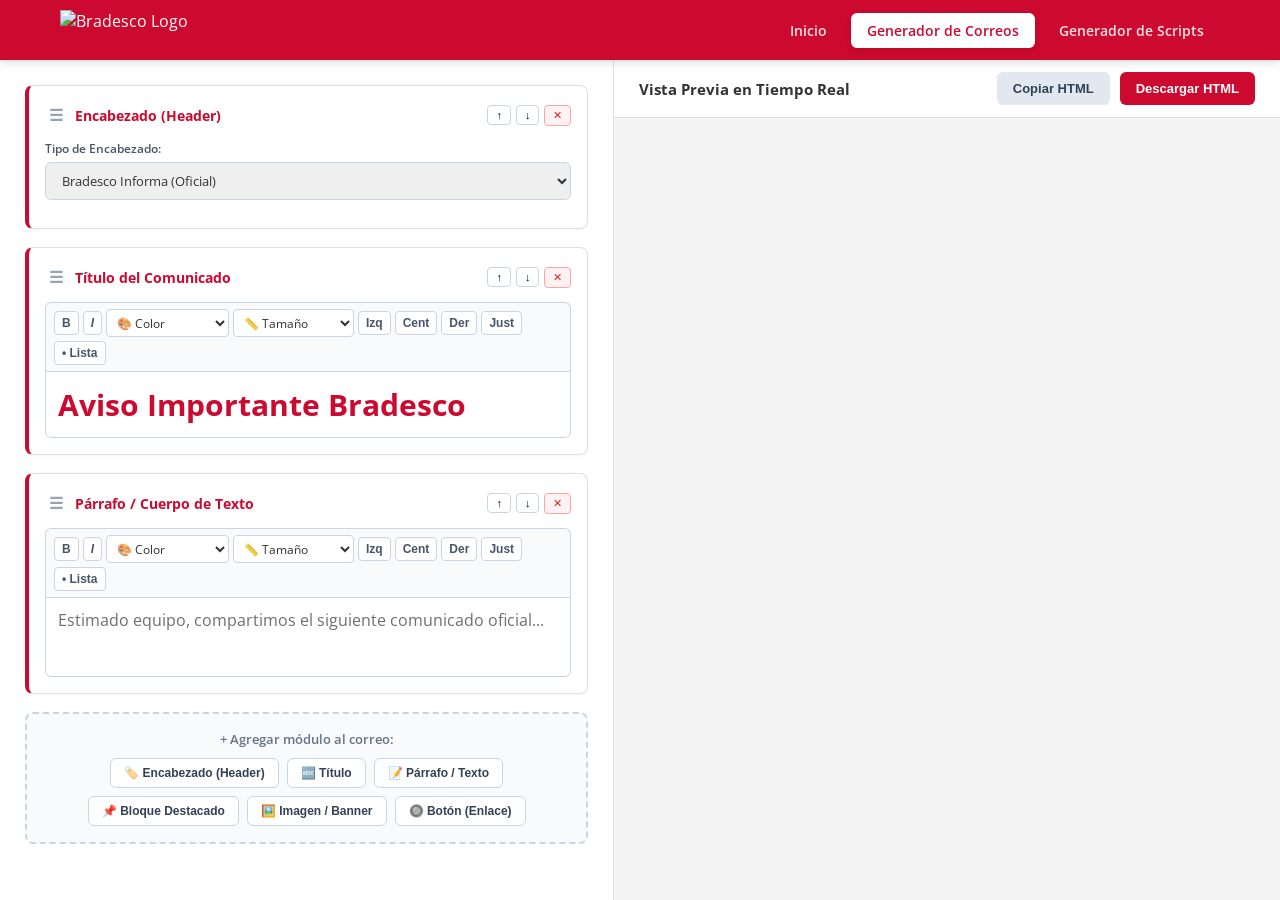
==== correos.html @ f014aa6a "Inicializa BradesMail Studio con copia de correos.html" ====
<!DOCTYPE html>
<html lang="es">
<head>
  <meta charset="UTF-8">
  <meta name="viewport" content="width=device-width, initial-scale=1.0">
  <title>Bradesco | Generador Modular de Plantillas</title>
  <link href="https://fonts.googleapis.com/css2?family=Open+Sans:wght@400;600;700&display=swap" rel="stylesheet">
  <style>
    :root {
      --bradesco-red: #CC092F;
      --bradesco-dark-red: #9B0522;
      --bg-gray: #F4F4F4;
      --card-bg: #FFFFFF;
      --text-dark: #333333;
      --text-muted: #6E6E6E;
      --border-color: #E0E0E0;
    }

    * { box-sizing: border-box; margin: 0; padding: 0; }

    body {
      font-family: 'Open Sans', Arial, sans-serif;
      background-color: var(--bg-gray);
      color: var(--text-dark);
      display: flex;
      flex-direction: column;
      height: 100vh;
      overflow: hidden;
    }

    /* BARRA DE NAVEGACIÓN */
    .b-navbar {
      background-color: var(--bradesco-red);
      box-shadow: 0 2px 10px rgba(0,0,0,0.15);
      position: relative;
      z-index: 1000;
    }
    .b-nav-container {
      max-width: 1200px;
      margin: 0 auto;
      padding: 0 20px;
      height: 60px;
      display: flex;
      align-items: center;
      justify-content: space-between;
    }
    .b-brand { display: flex; align-items: center; text-decoration: none; color: white; }
    .b-brand img { height: 40px; width: auto; display: block; }
    .b-nav-menu { display: flex; list-style: none; gap: 8px; margin: 0; padding: 0; }
    .b-nav-link {
      display: flex; align-items: center; gap: 8px; padding: 8px 16px; color: rgba(255, 255, 255, 0.88);
      text-decoration: none; font-size: 14px; font-weight: 600; border-radius: 6px; transition: all 0.2s ease;
    }
    .b-icon { width: 18px; height: 18px; }
    .b-nav-link:hover { color: white; background-color: rgba(255, 255, 255, 0.15); }
    .b-nav-link.active { color: var(--bradesco-red); background-color: white; box-shadow: 0 2px 6px rgba(0,0,0,0.1); }
    .b-nav-toggle {
      display: none; flex-direction: column; justify-content: space-between;
      width: 26px; height: 18px; background: transparent; border: none; cursor: pointer; padding: 0;
    }
    .b-nav-toggle span { width: 100%; height: 2px; background-color: white; border-radius: 2px; }

    @media (max-width: 768px) {
      .b-nav-toggle { display: flex; }
      .b-nav-menu {
        position: absolute; top: 60px; left: 0; right: 0; background-color: var(--bradesco-red);
        flex-direction: column; padding: 15px 20px; gap: 10px; display: none; box-shadow: 0 4px 10px rgba(0,0,0,0.2);
      }
      .b-nav-menu.open { display: flex; }
      .b-nav-link { padding: 12px 16px; width: 100%; }
    }

    /* LAYOUT PRINCIPAL */
    .main-container { display: flex; flex: 1; height: calc(100vh - 60px); overflow: hidden; }
    .editor-panel { width: 48%; background: var(--card-bg); border-right: 1px solid var(--border-color); overflow-y: auto; padding: 25px; }
    .preview-panel { width: 52%; background: #EAEAEA; display: flex; flex-direction: column; }
    .preview-toolbar {
      background: white; padding: 12px 25px; border-bottom: 1px solid var(--border-color);
      display: flex; justify-content: space-between; align-items: center;
    }
    .preview-toolbar h2 { font-size: 15px; font-weight: 700; color: var(--text-dark); }
    .preview-actions { display: flex; gap: 10px; }

    /* CONTENEDOR DE VISTA PREVIA */
    .iframe-container {
      flex: 1;
      padding: 0;
      margin: 0;
      display: flex;
      justify-content: center;
      align-items: stretch;
      overflow-y: auto;
      background-color: #F4F4F4;
    }

    iframe {
      width: 100%;
      height: 100%;
      border: none;
      background: transparent;
      box-shadow: none;
      border-radius: 0;
      display: block;
    }

    /* TARJETAS DE BLOQUES & DRAG-AND-DROP */
    .section-card {
      background: white; border: 1px solid var(--border-color); border-radius: 8px;
      padding: 16px; margin-bottom: 18px; box-shadow: 0 1px 3px rgba(0,0,0,0.04);
      transition: box-shadow 0.2s, border-color 0.2s;
    }
    .block-card { border-left: 4px solid var(--bradesco-red); }
    .block-card.dragging { opacity: 0.45; border-color: var(--bradesco-red); }
    .block-card.drag-over { border-top: 3px solid var(--bradesco-red); transform: scale(1.01); }

    .section-header { display: flex; justify-content: space-between; align-items: center; margin-bottom: 12px; }
    .section-title {
      font-size: 14px; font-weight: 700; color: var(--bradesco-red); display: flex; align-items: center; gap: 8px;
    }
    .drag-handle {
      cursor: grab; color: #94A3B8; font-size: 16px; user-select: none; display: inline-block; padding: 2px 4px;
    }
    .drag-handle:active { cursor: grabbing; }

    .block-controls { display: flex; gap: 5px; align-items: center; }
    .form-group { margin-bottom: 12px; }
    .form-group:last-child { margin-bottom: 0; }
    label { display: block; font-size: 12px; font-weight: 600; margin-bottom: 5px; color: #4A5568; }

    input[type="text"], input[type="url"], select {
      width: 100%; padding: 8px 12px; border: 1px solid #CBD5E1; border-radius: 6px;
      font-size: 13px; font-family: inherit; color: var(--text-dark);
    }
    input:focus, select:focus { outline: none; border-color: var(--bradesco-red); box-shadow: 0 0 0 2px rgba(204,9,47,0.1); }

    /* EDITOR DE TEXTO ENRIQUECIDO AVANZADO */
    .wysiwyg-toolbar {
      display: flex; flex-wrap: wrap; gap: 4px; background: #F8FAFC; border: 1px solid #CBD5E1;
      border-bottom: none; border-radius: 6px 6px 0 0; padding: 6px 8px; align-items: center;
    }
    .wysiwyg-btn {
      background: white; border: 1px solid #CBD5E1; border-radius: 4px; padding: 4px 7px;
      font-size: 12px; font-weight: bold; cursor: pointer; color: #475569;
    }
    .wysiwyg-btn:hover { background: #E2E8F0; color: #0F172A; }
    .wysiwyg-select {
      width: auto !important; padding: 3px 6px !important; font-size: 12px !important; height: 28px;
      border: 1px solid #CBD5E1; border-radius: 4px; background: white; cursor: pointer;
    }
    .wysiwyg-editor {
      min-height: 80px; padding: 10px 12px; border: 1px solid #CBD5E1; border-radius: 0 0 6px 6px;
      font-size: 15px; line-height: 1.5; color: var(--text-dark); background: white; outline: none;
    }
    .wysiwyg-editor:focus { border-color: var(--bradesco-red); }
    .wysiwyg-editor.title-editor { min-height: 48px; font-weight: bold; }
    .wysiwyg-editor ul, .wysiwyg-editor ol { padding-left: 20px; }

    /* CONTENEDOR DE NUEVOS BLOQUES */
    .add-block-container {
      background: #F8FAFC; border: 2px dashed #CBD5E1; border-radius: 8px; padding: 16px;
      text-align: center; margin-bottom: 25px;
    }
    .add-block-container p { font-size: 13px; font-weight: 600; color: #64748B; margin-bottom: 10px; }
    .add-block-buttons { display: flex; flex-wrap: wrap; gap: 8px; justify-content: center; }

    .btn-block-action {
      background: white; border: 1px solid #CBD5E1; color: #334155; font-size: 12px;
      font-weight: 600; padding: 7px 13px; border-radius: 6px; cursor: pointer; transition: all 0.2s;
    }
    .btn-block-action:hover { border-color: var(--bradesco-red); color: var(--bradesco-red); background: #FFF5F5; }

    /* BOTONES */
    .btn { padding: 9px 16px; border: none; border-radius: 6px; font-size: 13px; font-weight: 600; cursor: pointer; }
    .btn-primary { background-color: var(--bradesco-red); color: white; }
    .btn-primary:hover { background-color: var(--bradesco-dark-red); }
    .btn-secondary { background-color: #E2E8F0; color: #334155; }
    .btn-secondary:hover { background-color: #CBD5E1; }
    .btn-mini { padding: 3px 8px; font-size: 11px; border: 1px solid #CBD5E1; background: white; border-radius: 4px; cursor: pointer; }
    .btn-mini-del { color: #DC2626; border-color: #FCA5A5; background: #FEF2F2; }
    .btn-mini-del:hover { background: #FEE2E2; }
  </style>
</head>
<body>

  <!-- BARRA DE NAVEGACIÓN -->
  <nav class="b-navbar">
    <div class="b-nav-container">
      <a href="index.html" class="b-brand">
        <img src="Bradesco_H_White_RGB.png" alt="Bradesco Logo">
      </a>

      <button class="b-nav-toggle" id="bNavToggle" aria-label="Abrir menú">
        <span></span><span></span><span></span>
      </button>

      <ul class="b-nav-menu" id="bNavMenu">
        <li class="b-nav-item"><a href="index.html" class="b-nav-link" id="nav-home">Inicio</a></li>
        <li class="b-nav-item"><a href="correos.html" class="b-nav-link active" id="nav-correos">Generador de Correos</a></li>
        <li class="b-nav-item"><a href="script.html" class="b-nav-link" id="nav-script">Generador de Scripts</a></li>
      </ul>
    </div>
  </nav>

  <div class="main-container">
    <div class="editor-panel">
      
      <!-- CONTENEDOR DE BLOQUES REORDENABLES -->
      <div id="blocks-container"></div>

      <!-- BARRA DE AGREGAR BLOQUES -->
      <div class="add-block-container">
        <p>+ Agregar módulo al correo:</p>
        <div class="add-block-buttons">
          <button class="btn-block-action" onclick="addBlock('header')">🏷️ Encabezado (Header)</button>
          <button class="btn-block-action" onclick="addBlock('title')">🔤 Título</button>
          <button class="btn-block-action" onclick="addBlock('text')">📝 Párrafo / Texto</button>
          <button class="btn-block-action" onclick="addBlock('destacado')">📌 Bloque Destacado</button>
          <button class="btn-block-action" onclick="addBlock('image')">🖼️ Imagen / Banner</button>
          <button class="btn-block-action" onclick="addBlock('button')">🔘 Botón (Enlace)</button>
        </div>
      </div>

    </div>

    <!-- PANEL VISTA PREVIA -->
    <div class="preview-panel">
      <div class="preview-toolbar">
        <h2>Vista Previa en Tiempo Real</h2>
        <div class="preview-actions">
          <button class="btn btn-secondary" onclick="copyHTML()">Copiar HTML</button>
          <button class="btn btn-primary" onclick="downloadHTML()">Descargar HTML</button>
        </div>
      </div>
      <div class="iframe-container">
        <iframe id="preview-frame"></iframe>
      </div>
    </div>
  </div>

  <script>
    let rawTemplate = "";
    let blockCount = 0;

    const HEADER_PRESETS = {
      informa: "https://github.com/RichyIniesta/app-comunicacion/blob/main/bradesco-informa-plantilla-1-1.png?raw=true",
      talento: "https://github.com/RichyIniesta/app-comunicacion/blob/2c748b4cb507990cbb4631dc37b53963b1576bd2/bradesco-informa-plantilla-1-2.png?raw=true"
    };

    // Toggle móvil
    document.getElementById('bNavToggle')?.addEventListener('click', function() {
      document.getElementById('bNavMenu')?.classList.toggle('open');
    });

    async function loadTemplate() {
      try {
        const response = await fetch('plantilla.html');
        if (!response.ok) throw new Error();
        rawTemplate = await response.text();
        updatePreview();
      } catch (err) {
        console.error(err);
        alert("Recuerda abrir la app a través de un servidor web local (Live Server o GitHub Pages) para cargar la plantilla externa.");
      }
    }

    // BARRA DE FORMATO CON COLOR Y TAMAÑO
    function getToolbarHTML(editorId) {
      return `
        <div class="wysiwyg-toolbar">
          <button type="button" class="wysiwyg-btn" onclick="execFormat('${editorId}', 'bold')"><b>B</b></button>
          <button type="button" class="wysiwyg-btn" onclick="execFormat('${editorId}', 'italic')"><i>I</i></button>
          
          <select class="wysiwyg-select" onchange="applyColor('${editorId}', this.value); this.selectedIndex=0;">
            <option value="" disabled selected>🎨 Color</option>
            <option value="#CC092F" style="color:#CC092F; font-weight:bold;">Rojo Bradesco</option>
            <option value="#333333" style="color:#333333; font-weight:bold;">Negro Texto</option>
            <option value="#6E6E6E" style="color:#6E6E6E; font-weight:bold;">Gris Secundario</option>
          </select>

          <select class="wysiwyg-select" onchange="applyFontSize('${editorId}', this.value); this.selectedIndex=0;">
            <option value="" disabled selected>📏 Tamaño</option>
            <option value="13px">13px (Pequeño)</option>
            <option value="16px">16px (Normal)</option>
            <option value="20px">20px (Mediano)</option>
            <option value="24px">24px (Grande)</option>
            <option value="30px">30px (Título)</option>
          </select>

          <button type="button" class="wysiwyg-btn" onclick="execFormat('${editorId}', 'justifyLeft')">Izq</button>
          <button type="button" class="wysiwyg-btn" onclick="execFormat('${editorId}', 'justifyCenter')">Cent</button>
          <button type="button" class="wysiwyg-btn" onclick="execFormat('${editorId}', 'justifyRight')">Der</button>
          <button type="button" class="wysiwyg-btn" onclick="execFormat('${editorId}', 'justifyFull')">Just</button>
          <button type="button" class="wysiwyg-btn" onclick="execFormat('${editorId}', 'insertUnorderedList')">• Lista</button>
        </div>
      `;
    }

    function addBlock(type, initialData = {}) {
      blockCount++;
      const id = `block-${blockCount}`;
      const container = document.getElementById('blocks-container');
      const card = document.createElement('div');
      card.className = 'section-card block-card';
      card.id = id;
      card.dataset.type = type;
      card.draggable = true;

      card.addEventListener('dragstart', handleDragStart);
      card.addEventListener('dragover', handleDragOver);
      card.addEventListener('dragleave', handleDragLeave);
      card.addEventListener('drop', handleDrop);
      card.addEventListener('dragend', handleDragEnd);

      let titleLabel = "";
      let innerHTML = "";

      if (type === 'header') {
        titleLabel = "Encabezado (Header)";
        innerHTML = `
          <div class="form-group">
            <label>Tipo de Encabezado:</label>
            <select class="header-mode-select" onchange="toggleHeaderInputs('${id}', this.value)">
              <option value="informa" selected>Bradesco Informa (Oficial)</option>
              <option value="talento">Talento (Oficial)</option>
              <option value="custom">URL de Imagen Personalizada</option>
            </select>
          </div>
          <div class="form-group header-custom-group" style="display: none;">
            <label>URL del Banner:</label>
            <input type="url" class="header-custom-url" placeholder="https://ejemplo.com/banner.png" oninput="updatePreview()">
          </div>
        `;
      } 
      else if (type === 'title') {
        titleLabel = "Título del Comunicado";
        const editorId = `${id}-title-editor`;
        innerHTML = `
          <div class="form-group">
            ${getToolbarHTML(editorId)}
            <div id="${editorId}" class="wysiwyg-editor title-editor" contenteditable="true" oninput="updatePreview()">
              <span style="color: #CC092F; font-size: 30px; font-weight: bold;">${initialData.text || 'Aviso Importante Bradesco'}</span>
            </div>
          </div>
        `;
      } 
      else if (type === 'text') {
        titleLabel = "Párrafo / Cuerpo de Texto";
        const editorId = `${id}-text-editor`;
        innerHTML = `
          <div class="form-group">
            ${getToolbarHTML(editorId)}
            <div id="${editorId}" class="wysiwyg-editor" contenteditable="true" oninput="updatePreview()">
              ${initialData.text || '<span style="color: #6E6E6E; font-size: 16px;">Escribe tu contenido aquí...</span>'}
            </div>
          </div>
        `;
      } 
      else if (type === 'destacado') {
        titleLabel = "Bloque Destacado";
        const titleEdId = `${id}-dest-title-ed`;
        const textEdId = `${id}-dest-text-ed`;
        innerHTML = `
          <div class="form-group">
            <label>Título del Bloque:</label>
            ${getToolbarHTML(titleEdId)}
            <div id="${titleEdId}" class="wysiwyg-editor" style="min-height: 40px;" contenteditable="true" oninput="updatePreview()">
              <strong style="color: #CC092F; font-size: 18px;">¡Atención Especial!</strong>
            </div>
          </div>
          <div class="form-group">
            <label>Mensaje Destacado:</label>
            ${getToolbarHTML(textEdId)}
            <div id="${textEdId}" class="wysiwyg-editor" contenteditable="true" oninput="updatePreview()">
              <span style="color: #6E6E6E; font-size: 15px;">Mensaje clave que deseas resaltar dentro del cuadro gris...</span>
            </div>
          </div>
        `;
      } 
      else if (type === 'image') {
        titleLabel = "Imagen / Banner";
        innerHTML = `
          <div class="form-group">
            <label>URL de la Imagen:</label>
            <input type="url" class="img-url" placeholder="https://ejemplo.com/imagen.jpg" value="${initialData.url || ''}" oninput="updatePreview()">
          </div>
        `;
      } 
      else if (type === 'button') {
        titleLabel = "Botón Call-to-Action";
        innerHTML = `
          <div class="form-group">
            <label>Texto del Botón:</label>
            <input type="text" class="btn-text" value="${initialData.text || 'MÁS INFORMACIÓN'}" oninput="updatePreview()">
          </div>
          <div class="form-group">
            <label>Enlace (URL) de destino:</label>
            <input type="url" class="btn-url" value="${initialData.url || 'https://www.bradesco.com.mx'}" oninput="updatePreview()">
          </div>
        `;
      }

      card.innerHTML = `
        <div class="section-header">
          <span class="section-title">
            <span class="drag-handle" title="Arrastra para reordenar">☰</span>
            ${titleLabel}
          </span>
          <div class="block-controls">
            <button type="button" class="btn-mini" onclick="moveBlock('${id}', -1)" title="Subir">↑</button>
            <button type="button" class="btn-mini" onclick="moveBlock('${id}', 1)" title="Bajar">↓</button>
            <button type="button" class="btn-mini btn-mini-del" onclick="deleteBlock('${id}')" title="Eliminar">✕</button>
          </div>
        </div>
        ${innerHTML}
      `;

      container.appendChild(card);
      updatePreview();
    }

    function toggleHeaderInputs(blockId, mode) {
      const block = document.getElementById(blockId);
      const customGroup = block.querySelector('.header-custom-group');
      if (mode === 'custom') {
        customGroup.style.display = 'block';
      } else {
        customGroup.style.display = 'none';
      }
      updatePreview();
    }

    function execFormat(editorId, command) {
      const editor = document.getElementById(editorId);
      editor.focus();
      document.execCommand(command, false, null);
      updatePreview();
    }

    function applyColor(editorId, colorHex) {
      const editor = document.getElementById(editorId);
      editor.focus();
      document.execCommand('styleWithCSS', false, true);
      document.execCommand('foreColor', false, colorHex);
      updatePreview();
    }

    function applyFontSize(editorId, sizePixel) {
      const editor = document.getElementById(editorId);
      editor.focus();
      const selection = window.getSelection();
      if (!selection.rangeCount) return;
      const range = selection.getRangeAt(0);
      
      const span = document.createElement("span");
      span.style.fontSize = sizePixel;
      
      try {
        range.surroundContents(span);
      } catch (e) {
        document.execCommand('fontSize', false, "3");
      }
      updatePreview();
    }

    function moveBlock(id, direction) {
      const card = document.getElementById(id);
      if (!card) return;
      if (direction === -1 && card.previousElementSibling) {
        card.parentNode.insertBefore(card, card.previousElementSibling);
      } else if (direction === 1 && card.nextElementSibling) {
        card.parentNode.insertBefore(card, card.nextElementSibling);
      }
      updatePreview();
    }

    function deleteBlock(id) {
      document.getElementById(id)?.remove();
      updatePreview();
    }

    let draggedItem = null;

    function handleDragStart(e) {
      draggedItem = this;
      this.classList.add('dragging');
      e.dataTransfer.effectAllowed = 'move';
    }

    function handleDragOver(e) {
      e.preventDefault();
      if (this === draggedItem) return;
      this.classList.add('drag-over');
    }

    function handleDragLeave() {
      this.classList.remove('drag-over');
    }

    function handleDrop(e) {
      e.preventDefault();
      this.classList.remove('drag-over');
      if (this !== draggedItem) {
        const container = document.getElementById('blocks-container');
        const allCards = Array.from(container.querySelectorAll('.block-card'));
        const draggedIndex = allCards.indexOf(draggedItem);
        const targetIndex = allCards.indexOf(this);

        if (draggedIndex < targetIndex) {
          this.after(draggedItem);
        } else {
          this.before(draggedItem);
        }
        updatePreview();
      }
    }

    function handleDragEnd() {
      this.classList.remove('dragging');
      document.querySelectorAll('.block-card').forEach(c => c.classList.remove('drag-over'));
    }

    // CONSTRUCCIÓN DEL CORREO CON PROFUNDIDAD Y SOMBRAS FLOTANTES
    function buildHTML() {
      if (!rawTemplate) return "";
      let output = rawTemplate;
      let blocksHTML = "";

      const blocks = document.querySelectorAll('#blocks-container .block-card');

      blocks.forEach(block => {
        const type = block.dataset.type;

        if (type === 'header') {
          const mode = block.querySelector('.header-mode-select').value;
          let imgUrl = "";
          if (mode === 'informa') imgUrl = HEADER_PRESETS.informa;
          else if (mode === 'talento') imgUrl = HEADER_PRESETS.talento;
          else imgUrl = block.querySelector('.header-custom-url').value || HEADER_PRESETS.informa;

          blocksHTML += `\n<!-- 01_HEADER -->\n<tr>\n<td align="center" width="600" style="margin: 0; padding: 0; line-height: 0;">\n<img src="${imgUrl}" style="display: block; width: 100%; max-width: 600px; height: auto; border: 0;" width="600" alt="Header">\n</td>\n</tr>\n`;
        }
        else if (type === 'title') {
          const editor = block.querySelector('.title-editor');
          blocksHTML += `\n<!-- 02_TITULO -->\n<tr>\n<td style="padding: 35px 45px 20px 45px; font-family: Arial, Helvetica, sans-serif; text-align: center;">\n${editor.innerHTML}\n</td>\n</tr>\n`;
        }
        else if (type === 'text') {
          const editor = block.querySelector('.wysiwyg-editor');
          blocksHTML += `\n<!-- 03_TEXTO -->\n<tr>\n<td style="padding: 10px 45px 20px 45px; font-family: Arial, Helvetica, sans-serif; line-height: 26px;">\n${editor.innerHTML}\n</td>\n</tr>\n`;
        }
        else if (type === 'destacado') {
          const titleEd = block.querySelectorAll('.wysiwyg-editor')[0];
          const textEd = block.querySelectorAll('.wysiwyg-editor')[1];
          // Sombra ligera flotante en el cuadro destacado
          blocksHTML += `\n<!-- 04_BLOQUE_DESTACADO -->\n<tr>\n<td style="padding: 10px 45px 25px 45px;" align="center">\n<table width="100%" cellpadding="0" cellspacing="0" role="presentation" style="background-color: #F8F8F8; border-top: 5px solid #CC092F; width: 100%; border-radius: 4px; box-shadow: 0 4px 10px rgba(0,0,0,0.05); border: 1px solid #ECECEC; border-top: 5px solid #CC092F;">\n<tr>\n<td style="padding: 22px; font-family: Arial, Helvetica, sans-serif; text-align: center;" align="center">\n${titleEd.innerHTML}\n<div style="margin-top: 10px; line-height: 24px;">\n${textEd.innerHTML}\n</div>\n</td>\n</tr>\n</table>\n</td>\n</tr>\n`;
        }
        else if (type === 'image') {
          const url = block.querySelector('.img-url').value;
          if (url.trim() !== '') {
            blocksHTML += `\n<!-- 05_IMAGEN -->\n<tr>\n<td align="center" width="600" style="padding: 10px 45px 25px 45px;">\n<img src="${url}" alt="" width="510" style="display: block; width: 100%; max-width: 510px; height: auto; margin: 0 auto; border-radius: 4px; box-shadow: 0 4px 10px rgba(0,0,0,0.06);">\n</td>\n</tr>\n`;
          }
        }
        else if (type === 'button') {
          const text = block.querySelector('.btn-text').value;
          const url = block.querySelector('.btn-url').value;
          // Sombra ligera flotante en el botón
          blocksHTML += `\n<!-- 06_BOTON -->\n<tr>\n<td style="padding: 10px 45px 30px 45px;" align="center">\n<table border="0" cellspacing="0" cellpadding="0" role="presentation" align="center">\n<tr>\n<td align="center" bgcolor="#CC092F" style="border-radius: 4px; background-color: #CC092F; box-shadow: 0 4px 10px rgba(204,9,47,0.22);">\n<a href="${url}" target="_blank" style="font-size: 16px; font-family: Arial, Helvetica, sans-serif; color: #FFFFFF; text-decoration: none; border-radius: 4px; padding: 14px 30px; border: 1px solid #CC092F; display: inline-block; font-weight: bold; min-width: 200px;">${text}</a>\n</td>\n</tr>\n</table>\n</td>\n</tr>\n`;
        }
      });

      output = output.replace('{{BLOQUES_CONTENIDO}}', blocksHTML);
      return output;
    }

    function updatePreview() {
      const html = buildHTML();
      const iframe = document.getElementById('preview-frame');
      const doc = iframe.contentDocument || iframe.contentWindow.document;
      doc.open();
      doc.write(html);
      doc.close();
    }

    function copyHTML() {
      const html = buildHTML();
      navigator.clipboard.writeText(html).then(() => alert('¡Código HTML copiado al portapapeles!'))
        .catch(err => console.error('Error al copiar: ', err));
    }

    function downloadHTML() {
      const html = buildHTML();
      const blob = new Blob([html], { type: 'text/html' });
      const url = URL.createObjectURL(blob);
      const a = document.createElement('a');
      a.href = url;
      a.download = 'correo-bradesco.html';
      document.body.appendChild(a);
      a.click();
      document.body.removeChild(a);
      URL.revokeObjectURL(url);
    }

    window.onload = function() {
      loadTemplate();
      addBlock('header');
      addBlock('title', { text: 'Aviso Importante Bradesco' });
      addBlock('text', { text: '<span style="color: #6E6E6E; font-size: 16px;">Estimado equipo, compartimos el siguiente comunicado oficial...</span>' });
    };
  </script>
</body>
</html>
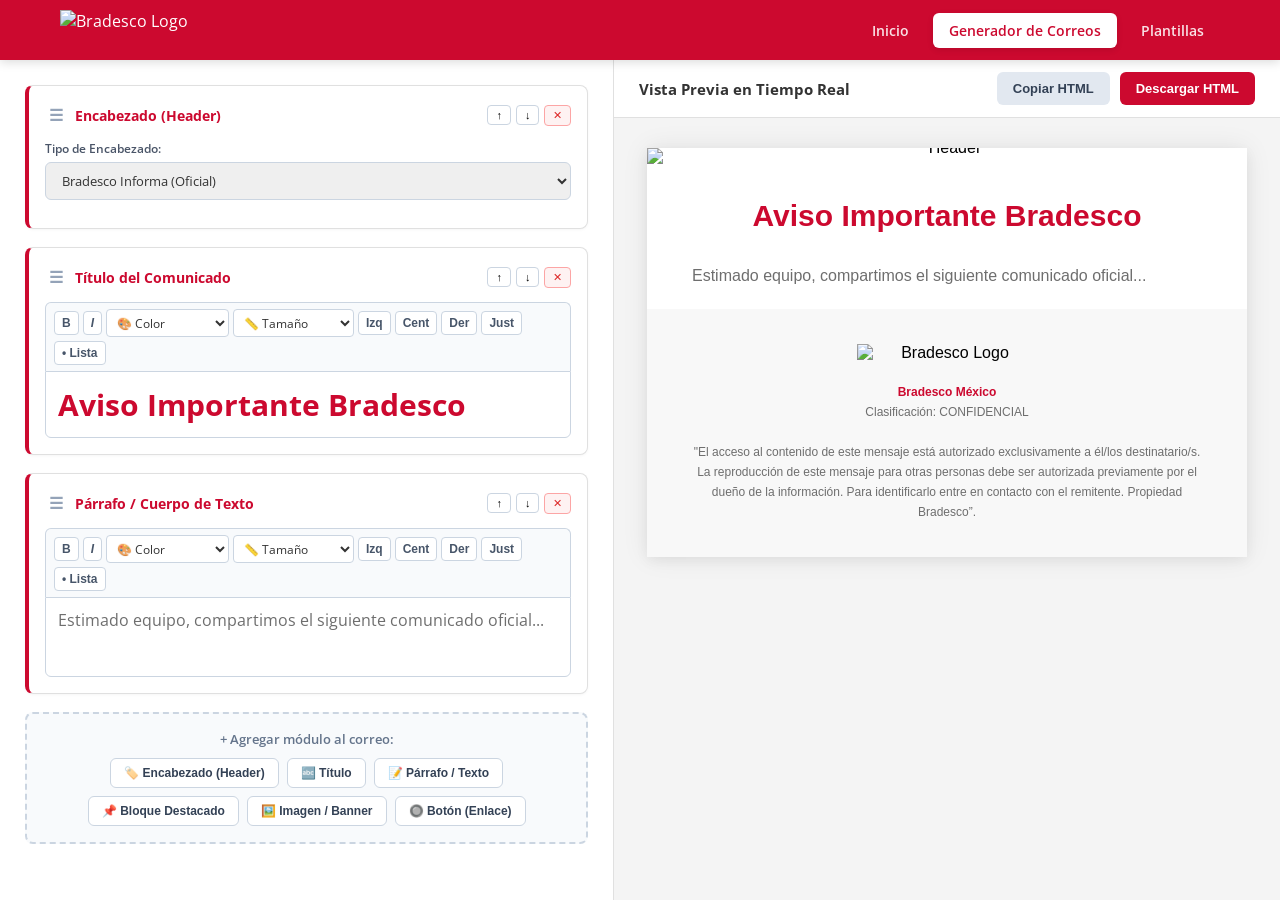
==== commit 7a2219a7: "Integra navegación del editor con la estructura de la aplicación" ====
--- a/correos.html
+++ b/correos.html
@@ -196,7 +196,7 @@
       <ul class="b-nav-menu" id="bNavMenu">
         <li class="b-nav-item"><a href="index.html" class="b-nav-link" id="nav-home">Inicio</a></li>
         <li class="b-nav-item"><a href="correos.html" class="b-nav-link active" id="nav-correos">Generador de Correos</a></li>
-        <li class="b-nav-item"><a href="script.html" class="b-nav-link" id="nav-script">Generador de Scripts</a></li>
+        <li class="b-nav-item"><a href="plantillas.html" class="b-nav-link" id="nav-plantillas">Plantillas</a></li>
       </ul>
     </div>
   </nav>
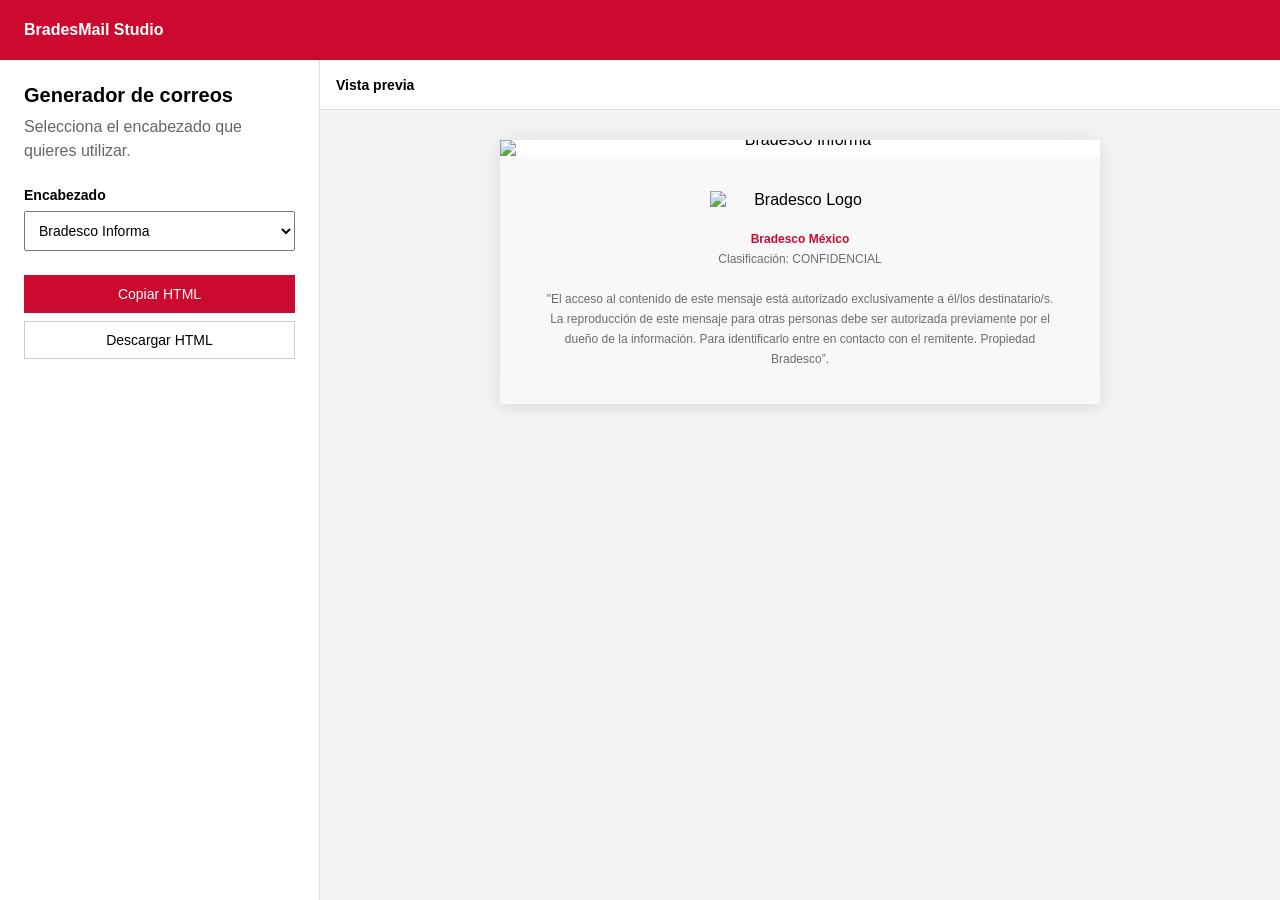
==== commit 5c605399: "Reiniciar generador con selector de encabezado" ====
--- a/correos.html
+++ b/correos.html
@@ -1,610 +1,117 @@
-<!DOCTYPE html>
-<html lang="es">
-<head>
-  <meta charset="UTF-8">
-  <meta name="viewport" content="width=device-width, initial-scale=1.0">
-  <title>Bradesco | Generador Modular de Plantillas</title>
-  <link href="https://fonts.googleapis.com/css2?family=Open+Sans:wght@400;600;700&display=swap" rel="stylesheet">
-  <style>
-    :root {
-      --bradesco-red: #CC092F;
-      --bradesco-dark-red: #9B0522;
-      --bg-gray: #F4F4F4;
-      --card-bg: #FFFFFF;
-      --text-dark: #333333;
-      --text-muted: #6E6E6E;
-      --border-color: #E0E0E0;
-    }
-
-    * { box-sizing: border-box; margin: 0; padding: 0; }
-
-    body {
-      font-family: 'Open Sans', Arial, sans-serif;
-      background-color: var(--bg-gray);
-      color: var(--text-dark);
-      display: flex;
-      flex-direction: column;
-      height: 100vh;
-      overflow: hidden;
-    }
-
-    /* BARRA DE NAVEGACIÓN */
-    .b-navbar {
-      background-color: var(--bradesco-red);
-      box-shadow: 0 2px 10px rgba(0,0,0,0.15);
-      position: relative;
-      z-index: 1000;
-    }
-    .b-nav-container {
-      max-width: 1200px;
-      margin: 0 auto;
-      padding: 0 20px;
-      height: 60px;
-      display: flex;
-      align-items: center;
-      justify-content: space-between;
-    }
-    .b-brand { display: flex; align-items: center; text-decoration: none; color: white; }
-    .b-brand img { height: 40px; width: auto; display: block; }
-    .b-nav-menu { display: flex; list-style: none; gap: 8px; margin: 0; padding: 0; }
-    .b-nav-link {
-      display: flex; align-items: center; gap: 8px; padding: 8px 16px; color: rgba(255, 255, 255, 0.88);
-      text-decoration: none; font-size: 14px; font-weight: 600; border-radius: 6px; transition: all 0.2s ease;
-    }
-    .b-icon { width: 18px; height: 18px; }
-    .b-nav-link:hover { color: white; background-color: rgba(255, 255, 255, 0.15); }
-    .b-nav-link.active { color: var(--bradesco-red); background-color: white; box-shadow: 0 2px 6px rgba(0,0,0,0.1); }
-    .b-nav-toggle {
-      display: none; flex-direction: column; justify-content: space-between;
-      width: 26px; height: 18px; background: transparent; border: none; cursor: pointer; padding: 0;
-    }
-    .b-nav-toggle span { width: 100%; height: 2px; background-color: white; border-radius: 2px; }
-
-    @media (max-width: 768px) {
-      .b-nav-toggle { display: flex; }
-      .b-nav-menu {
-        position: absolute; top: 60px; left: 0; right: 0; background-color: var(--bradesco-red);
-        flex-direction: column; padding: 15px 20px; gap: 10px; display: none; box-shadow: 0 4px 10px rgba(0,0,0,0.2);
-      }
-      .b-nav-menu.open { display: flex; }
-      .b-nav-link { padding: 12px 16px; width: 100%; }
-    }
-
-    /* LAYOUT PRINCIPAL */
-    .main-container { display: flex; flex: 1; height: calc(100vh - 60px); overflow: hidden; }
-    .editor-panel { width: 48%; background: var(--card-bg); border-right: 1px solid var(--border-color); overflow-y: auto; padding: 25px; }
-    .preview-panel { width: 52%; background: #EAEAEA; display: flex; flex-direction: column; }
-    .preview-toolbar {
-      background: white; padding: 12px 25px; border-bottom: 1px solid var(--border-color);
-      display: flex; justify-content: space-between; align-items: center;
-    }
-    .preview-toolbar h2 { font-size: 15px; font-weight: 700; color: var(--text-dark); }
-    .preview-actions { display: flex; gap: 10px; }
-
-    /* CONTENEDOR DE VISTA PREVIA */
-    .iframe-container {
-      flex: 1;
-      padding: 0;
-      margin: 0;
-      display: flex;
-      justify-content: center;
-      align-items: stretch;
-      overflow-y: auto;
-      background-color: #F4F4F4;
-    }
-
-    iframe {
-      width: 100%;
-      height: 100%;
-      border: none;
-      background: transparent;
-      box-shadow: none;
-      border-radius: 0;
-      display: block;
-    }
-
-    /* TARJETAS DE BLOQUES & DRAG-AND-DROP */
-    .section-card {
-      background: white; border: 1px solid var(--border-color); border-radius: 8px;
-      padding: 16px; margin-bottom: 18px; box-shadow: 0 1px 3px rgba(0,0,0,0.04);
-      transition: box-shadow 0.2s, border-color 0.2s;
-    }
-    .block-card { border-left: 4px solid var(--bradesco-red); }
-    .block-card.dragging { opacity: 0.45; border-color: var(--bradesco-red); }
-    .block-card.drag-over { border-top: 3px solid var(--bradesco-red); transform: scale(1.01); }
-
-    .section-header { display: flex; justify-content: space-between; align-items: center; margin-bottom: 12px; }
-    .section-title {
-      font-size: 14px; font-weight: 700; color: var(--bradesco-red); display: flex; align-items: center; gap: 8px;
-    }
-    .drag-handle {
-      cursor: grab; color: #94A3B8; font-size: 16px; user-select: none; display: inline-block; padding: 2px 4px;
-    }
-    .drag-handle:active { cursor: grabbing; }
-
-    .block-controls { display: flex; gap: 5px; align-items: center; }
-    .form-group { margin-bottom: 12px; }
-    .form-group:last-child { margin-bottom: 0; }
-    label { display: block; font-size: 12px; font-weight: 600; margin-bottom: 5px; color: #4A5568; }
-
-    input[type="text"], input[type="url"], select {
-      width: 100%; padding: 8px 12px; border: 1px solid #CBD5E1; border-radius: 6px;
-      font-size: 13px; font-family: inherit; color: var(--text-dark);
-    }
-    input:focus, select:focus { outline: none; border-color: var(--bradesco-red); box-shadow: 0 0 0 2px rgba(204,9,47,0.1); }
-
-    /* EDITOR DE TEXTO ENRIQUECIDO AVANZADO */
-    .wysiwyg-toolbar {
-      display: flex; flex-wrap: wrap; gap: 4px; background: #F8FAFC; border: 1px solid #CBD5E1;
-      border-bottom: none; border-radius: 6px 6px 0 0; padding: 6px 8px; align-items: center;
-    }
-    .wysiwyg-btn {
-      background: white; border: 1px solid #CBD5E1; border-radius: 4px; padding: 4px 7px;
-      font-size: 12px; font-weight: bold; cursor: pointer; color: #475569;
-    }
-    .wysiwyg-btn:hover { background: #E2E8F0; color: #0F172A; }
-    .wysiwyg-select {
-      width: auto !important; padding: 3px 6px !important; font-size: 12px !important; height: 28px;
-      border: 1px solid #CBD5E1; border-radius: 4px; background: white; cursor: pointer;
-    }
-    .wysiwyg-editor {
-      min-height: 80px; padding: 10px 12px; border: 1px solid #CBD5E1; border-radius: 0 0 6px 6px;
-      font-size: 15px; line-height: 1.5; color: var(--text-dark); background: white; outline: none;
-    }
-    .wysiwyg-editor:focus { border-color: var(--bradesco-red); }
-    .wysiwyg-editor.title-editor { min-height: 48px; font-weight: bold; }
-    .wysiwyg-editor ul, .wysiwyg-editor ol { padding-left: 20px; }
-
-    /* CONTENEDOR DE NUEVOS BLOQUES */
-    .add-block-container {
-      background: #F8FAFC; border: 2px dashed #CBD5E1; border-radius: 8px; padding: 16px;
-      text-align: center; margin-bottom: 25px;
-    }
-    .add-block-container p { font-size: 13px; font-weight: 600; color: #64748B; margin-bottom: 10px; }
-    .add-block-buttons { display: flex; flex-wrap: wrap; gap: 8px; justify-content: center; }
-
-    .btn-block-action {
-      background: white; border: 1px solid #CBD5E1; color: #334155; font-size: 12px;
-      font-weight: 600; padding: 7px 13px; border-radius: 6px; cursor: pointer; transition: all 0.2s;
-    }
-    .btn-block-action:hover { border-color: var(--bradesco-red); color: var(--bradesco-red); background: #FFF5F5; }
-
-    /* BOTONES */
-    .btn { padding: 9px 16px; border: none; border-radius: 6px; font-size: 13px; font-weight: 600; cursor: pointer; }
-    .btn-primary { background-color: var(--bradesco-red); color: white; }
-    .btn-primary:hover { background-color: var(--bradesco-dark-red); }
-    .btn-secondary { background-color: #E2E8F0; color: #334155; }
-    .btn-secondary:hover { background-color: #CBD5E1; }
-    .btn-mini { padding: 3px 8px; font-size: 11px; border: 1px solid #CBD5E1; background: white; border-radius: 4px; cursor: pointer; }
-    .btn-mini-del { color: #DC2626; border-color: #FCA5A5; background: #FEF2F2; }
-    .btn-mini-del:hover { background: #FEE2E2; }
-  </style>
-</head>
-<body>
-
-  <!-- BARRA DE NAVEGACIÓN -->
-  <nav class="b-navbar">
-    <div class="b-nav-container">
-      <a href="index.html" class="b-brand">
-        <img src="Bradesco_H_White_RGB.png" alt="Bradesco Logo">
-      </a>
-
-      <button class="b-nav-toggle" id="bNavToggle" aria-label="Abrir menú">
-        <span></span><span></span><span></span>
-      </button>
-
-      <ul class="b-nav-menu" id="bNavMenu">
-        <li class="b-nav-item"><a href="index.html" class="b-nav-link" id="nav-home">Inicio</a></li>
-        <li class="b-nav-item"><a href="correos.html" class="b-nav-link active" id="nav-correos">Generador de Correos</a></li>
-        <li class="b-nav-item"><a href="plantillas.html" class="b-nav-link" id="nav-plantillas">Plantillas</a></li>
-      </ul>
-    </div>
-  </nav>
-
-  <div class="main-container">
-    <div class="editor-panel">
-      
-      <!-- CONTENEDOR DE BLOQUES REORDENABLES -->
-      <div id="blocks-container"></div>
-
-      <!-- BARRA DE AGREGAR BLOQUES -->
-      <div class="add-block-container">
-        <p>+ Agregar módulo al correo:</p>
-        <div class="add-block-buttons">
-          <button class="btn-block-action" onclick="addBlock('header')">🏷️ Encabezado (Header)</button>
-          <button class="btn-block-action" onclick="addBlock('title')">🔤 Título</button>
-          <button class="btn-block-action" onclick="addBlock('text')">📝 Párrafo / Texto</button>
-          <button class="btn-block-action" onclick="addBlock('destacado')">📌 Bloque Destacado</button>
-          <button class="btn-block-action" onclick="addBlock('image')">🖼️ Imagen / Banner</button>
-          <button class="btn-block-action" onclick="addBlock('button')">🔘 Botón (Enlace)</button>
-        </div>
-      </div>
-
-    </div>
-
-    <!-- PANEL VISTA PREVIA -->
-    <div class="preview-panel">
-      <div class="preview-toolbar">
-        <h2>Vista Previa en Tiempo Real</h2>
-        <div class="preview-actions">
-          <button class="btn btn-secondary" onclick="copyHTML()">Copiar HTML</button>
-          <button class="btn btn-primary" onclick="downloadHTML()">Descargar HTML</button>
-        </div>
-      </div>
-      <div class="iframe-container">
-        <iframe id="preview-frame"></iframe>
-      </div>
-    </div>
-  </div>
-
-  <script>
-    let rawTemplate = "";
-    let blockCount = 0;
-
-    const HEADER_PRESETS = {
-      informa: "https://github.com/RichyIniesta/app-comunicacion/blob/main/bradesco-informa-plantilla-1-1.png?raw=true",
-      talento: "https://github.com/RichyIniesta/app-comunicacion/blob/2c748b4cb507990cbb4631dc37b53963b1576bd2/bradesco-informa-plantilla-1-2.png?raw=true"
-    };
-
-    // Toggle móvil
-    document.getElementById('bNavToggle')?.addEventListener('click', function() {
-      document.getElementById('bNavMenu')?.classList.toggle('open');
-    });
-
-    async function loadTemplate() {
-      try {
-        const response = await fetch('plantilla.html');
-        if (!response.ok) throw new Error();
-        rawTemplate = await response.text();
-        updatePreview();
-      } catch (err) {
-        console.error(err);
-        alert("Recuerda abrir la app a través de un servidor web local (Live Server o GitHub Pages) para cargar la plantilla externa.");
-      }
-    }
-
-    // BARRA DE FORMATO CON COLOR Y TAMAÑO
-    function getToolbarHTML(editorId) {
-      return `
-        <div class="wysiwyg-toolbar">
-          <button type="button" class="wysiwyg-btn" onclick="execFormat('${editorId}', 'bold')"><b>B</b></button>
-          <button type="button" class="wysiwyg-btn" onclick="execFormat('${editorId}', 'italic')"><i>I</i></button>
-          
-          <select class="wysiwyg-select" onchange="applyColor('${editorId}', this.value); this.selectedIndex=0;">
-            <option value="" disabled selected>🎨 Color</option>
-            <option value="#CC092F" style="color:#CC092F; font-weight:bold;">Rojo Bradesco</option>
-            <option value="#333333" style="color:#333333; font-weight:bold;">Negro Texto</option>
-            <option value="#6E6E6E" style="color:#6E6E6E; font-weight:bold;">Gris Secundario</option>
-          </select>
-
-          <select class="wysiwyg-select" onchange="applyFontSize('${editorId}', this.value); this.selectedIndex=0;">
-            <option value="" disabled selected>📏 Tamaño</option>
-            <option value="13px">13px (Pequeño)</option>
-            <option value="16px">16px (Normal)</option>
-            <option value="20px">20px (Mediano)</option>
-            <option value="24px">24px (Grande)</option>
-            <option value="30px">30px (Título)</option>
-          </select>
-
-          <button type="button" class="wysiwyg-btn" onclick="execFormat('${editorId}', 'justifyLeft')">Izq</button>
-          <button type="button" class="wysiwyg-btn" onclick="execFormat('${editorId}', 'justifyCenter')">Cent</button>
-          <button type="button" class="wysiwyg-btn" onclick="execFormat('${editorId}', 'justifyRight')">Der</button>
-          <button type="button" class="wysiwyg-btn" onclick="execFormat('${editorId}', 'justifyFull')">Just</button>
-          <button type="button" class="wysiwyg-btn" onclick="execFormat('${editorId}', 'insertUnorderedList')">• Lista</button>
-        </div>
-      `;
-    }
-
-    function addBlock(type, initialData = {}) {
-      blockCount++;
-      const id = `block-${blockCount}`;
-      const container = document.getElementById('blocks-container');
-      const card = document.createElement('div');
-      card.className = 'section-card block-card';
-      card.id = id;
-      card.dataset.type = type;
-      card.draggable = true;
-
-      card.addEventListener('dragstart', handleDragStart);
-      card.addEventListener('dragover', handleDragOver);
-      card.addEventListener('dragleave', handleDragLeave);
-      card.addEventListener('drop', handleDrop);
-      card.addEventListener('dragend', handleDragEnd);
-
-      let titleLabel = "";
-      let innerHTML = "";
-
-      if (type === 'header') {
-        titleLabel = "Encabezado (Header)";
-        innerHTML = `
-          <div class="form-group">
-            <label>Tipo de Encabezado:</label>
-            <select class="header-mode-select" onchange="toggleHeaderInputs('${id}', this.value)">
-              <option value="informa" selected>Bradesco Informa (Oficial)</option>
-              <option value="talento">Talento (Oficial)</option>
-              <option value="custom">URL de Imagen Personalizada</option>
-            </select>
-          </div>
-          <div class="form-group header-custom-group" style="display: none;">
-            <label>URL del Banner:</label>
-            <input type="url" class="header-custom-url" placeholder="https://ejemplo.com/banner.png" oninput="updatePreview()">
-          </div>
-        `;
-      } 
-      else if (type === 'title') {
-        titleLabel = "Título del Comunicado";
-        const editorId = `${id}-title-editor`;
-        innerHTML = `
-          <div class="form-group">
-            ${getToolbarHTML(editorId)}
-            <div id="${editorId}" class="wysiwyg-editor title-editor" contenteditable="true" oninput="updatePreview()">
-              <span style="color: #CC092F; font-size: 30px; font-weight: bold;">${initialData.text || 'Aviso Importante Bradesco'}</span>
-            </div>
-          </div>
-        `;
-      } 
-      else if (type === 'text') {
-        titleLabel = "Párrafo / Cuerpo de Texto";
-        const editorId = `${id}-text-editor`;
-        innerHTML = `
-          <div class="form-group">
-            ${getToolbarHTML(editorId)}
-            <div id="${editorId}" class="wysiwyg-editor" contenteditable="true" oninput="updatePreview()">
-              ${initialData.text || '<span style="color: #6E6E6E; font-size: 16px;">Escribe tu contenido aquí...</span>'}
-            </div>
-          </div>
-        `;
-      } 
-      else if (type === 'destacado') {
-        titleLabel = "Bloque Destacado";
-        const titleEdId = `${id}-dest-title-ed`;
-        const textEdId = `${id}-dest-text-ed`;
-        innerHTML = `
-          <div class="form-group">
-            <label>Título del Bloque:</label>
-            ${getToolbarHTML(titleEdId)}
-            <div id="${titleEdId}" class="wysiwyg-editor" style="min-height: 40px;" contenteditable="true" oninput="updatePreview()">
-              <strong style="color: #CC092F; font-size: 18px;">¡Atención Especial!</strong>
-            </div>
-          </div>
-          <div class="form-group">
-            <label>Mensaje Destacado:</label>
-            ${getToolbarHTML(textEdId)}
-            <div id="${textEdId}" class="wysiwyg-editor" contenteditable="true" oninput="updatePreview()">
-              <span style="color: #6E6E6E; font-size: 15px;">Mensaje clave que deseas resaltar dentro del cuadro gris...</span>
-            </div>
-          </div>
-        `;
-      } 
-      else if (type === 'image') {
-        titleLabel = "Imagen / Banner";
-        innerHTML = `
-          <div class="form-group">
-            <label>URL de la Imagen:</label>
-            <input type="url" class="img-url" placeholder="https://ejemplo.com/imagen.jpg" value="${initialData.url || ''}" oninput="updatePreview()">
-          </div>
-        `;
-      } 
-      else if (type === 'button') {
-        titleLabel = "Botón Call-to-Action";
-        innerHTML = `
-          <div class="form-group">
-            <label>Texto del Botón:</label>
-            <input type="text" class="btn-text" value="${initialData.text || 'MÁS INFORMACIÓN'}" oninput="updatePreview()">
-          </div>
-          <div class="form-group">
-            <label>Enlace (URL) de destino:</label>
-            <input type="url" class="btn-url" value="${initialData.url || 'https://www.bradesco.com.mx'}" oninput="updatePreview()">
-          </div>
-        `;
-      }
-
-      card.innerHTML = `
-        <div class="section-header">
-          <span class="section-title">
-            <span class="drag-handle" title="Arrastra para reordenar">☰</span>
-            ${titleLabel}
-          </span>
-          <div class="block-controls">
-            <button type="button" class="btn-mini" onclick="moveBlock('${id}', -1)" title="Subir">↑</button>
-            <button type="button" class="btn-mini" onclick="moveBlock('${id}', 1)" title="Bajar">↓</button>
-            <button type="button" class="btn-mini btn-mini-del" onclick="deleteBlock('${id}')" title="Eliminar">✕</button>
-          </div>
-        </div>
-        ${innerHTML}
-      `;
-
-      container.appendChild(card);
-      updatePreview();
-    }
-
-    function toggleHeaderInputs(blockId, mode) {
-      const block = document.getElementById(blockId);
-      const customGroup = block.querySelector('.header-custom-group');
-      if (mode === 'custom') {
-        customGroup.style.display = 'block';
-      } else {
-        customGroup.style.display = 'none';
-      }
-      updatePreview();
-    }
-
-    function execFormat(editorId, command) {
-      const editor = document.getElementById(editorId);
-      editor.focus();
-      document.execCommand(command, false, null);
-      updatePreview();
-    }
-
-    function applyColor(editorId, colorHex) {
-      const editor = document.getElementById(editorId);
-      editor.focus();
-      document.execCommand('styleWithCSS', false, true);
-      document.execCommand('foreColor', false, colorHex);
-      updatePreview();
-    }
-
-    function applyFontSize(editorId, sizePixel) {
-      const editor = document.getElementById(editorId);
-      editor.focus();
-      const selection = window.getSelection();
-      if (!selection.rangeCount) return;
-      const range = selection.getRangeAt(0);
-      
-      const span = document.createElement("span");
-      span.style.fontSize = sizePixel;
-      
-      try {
-        range.surroundContents(span);
-      } catch (e) {
-        document.execCommand('fontSize', false, "3");
-      }
-      updatePreview();
-    }
-
-    function moveBlock(id, direction) {
-      const card = document.getElementById(id);
-      if (!card) return;
-      if (direction === -1 && card.previousElementSibling) {
-        card.parentNode.insertBefore(card, card.previousElementSibling);
-      } else if (direction === 1 && card.nextElementSibling) {
-        card.parentNode.insertBefore(card, card.nextElementSibling);
-      }
-      updatePreview();
-    }
-
-    function deleteBlock(id) {
-      document.getElementById(id)?.remove();
-      updatePreview();
-    }
-
-    let draggedItem = null;
-
-    function handleDragStart(e) {
-      draggedItem = this;
-      this.classList.add('dragging');
-      e.dataTransfer.effectAllowed = 'move';
-    }
-
-    function handleDragOver(e) {
-      e.preventDefault();
-      if (this === draggedItem) return;
-      this.classList.add('drag-over');
-    }
-
-    function handleDragLeave() {
-      this.classList.remove('drag-over');
-    }
-
-    function handleDrop(e) {
-      e.preventDefault();
-      this.classList.remove('drag-over');
-      if (this !== draggedItem) {
-        const container = document.getElementById('blocks-container');
-        const allCards = Array.from(container.querySelectorAll('.block-card'));
-        const draggedIndex = allCards.indexOf(draggedItem);
-        const targetIndex = allCards.indexOf(this);
-
-        if (draggedIndex < targetIndex) {
-          this.after(draggedItem);
-        } else {
-          this.before(draggedItem);
-        }
-        updatePreview();
-      }
-    }
-
-    function handleDragEnd() {
-      this.classList.remove('dragging');
-      document.querySelectorAll('.block-card').forEach(c => c.classList.remove('drag-over'));
-    }
-
-    // CONSTRUCCIÓN DEL CORREO CON PROFUNDIDAD Y SOMBRAS FLOTANTES
-    function buildHTML() {
-      if (!rawTemplate) return "";
-      let output = rawTemplate;
-      let blocksHTML = "";
-
-      const blocks = document.querySelectorAll('#blocks-container .block-card');
-
-      blocks.forEach(block => {
-        const type = block.dataset.type;
-
-        if (type === 'header') {
-          const mode = block.querySelector('.header-mode-select').value;
-          let imgUrl = "";
-          if (mode === 'informa') imgUrl = HEADER_PRESETS.informa;
-          else if (mode === 'talento') imgUrl = HEADER_PRESETS.talento;
-          else imgUrl = block.querySelector('.header-custom-url').value || HEADER_PRESETS.informa;
-
-          blocksHTML += `\n<!-- 01_HEADER -->\n<tr>\n<td align="center" width="600" style="margin: 0; padding: 0; line-height: 0;">\n<img src="${imgUrl}" style="display: block; width: 100%; max-width: 600px; height: auto; border: 0;" width="600" alt="Header">\n</td>\n</tr>\n`;
-        }
-        else if (type === 'title') {
-          const editor = block.querySelector('.title-editor');
-          blocksHTML += `\n<!-- 02_TITULO -->\n<tr>\n<td style="padding: 35px 45px 20px 45px; font-family: Arial, Helvetica, sans-serif; text-align: center;">\n${editor.innerHTML}\n</td>\n</tr>\n`;
-        }
-        else if (type === 'text') {
-          const editor = block.querySelector('.wysiwyg-editor');
-          blocksHTML += `\n<!-- 03_TEXTO -->\n<tr>\n<td style="padding: 10px 45px 20px 45px; font-family: Arial, Helvetica, sans-serif; line-height: 26px;">\n${editor.innerHTML}\n</td>\n</tr>\n`;
-        }
-        else if (type === 'destacado') {
-          const titleEd = block.querySelectorAll('.wysiwyg-editor')[0];
-          const textEd = block.querySelectorAll('.wysiwyg-editor')[1];
-          // Sombra ligera flotante en el cuadro destacado
-          blocksHTML += `\n<!-- 04_BLOQUE_DESTACADO -->\n<tr>\n<td style="padding: 10px 45px 25px 45px;" align="center">\n<table width="100%" cellpadding="0" cellspacing="0" role="presentation" style="background-color: #F8F8F8; border-top: 5px solid #CC092F; width: 100%; border-radius: 4px; box-shadow: 0 4px 10px rgba(0,0,0,0.05); border: 1px solid #ECECEC; border-top: 5px solid #CC092F;">\n<tr>\n<td style="padding: 22px; font-family: Arial, Helvetica, sans-serif; text-align: center;" align="center">\n${titleEd.innerHTML}\n<div style="margin-top: 10px; line-height: 24px;">\n${textEd.innerHTML}\n</div>\n</td>\n</tr>\n</table>\n</td>\n</tr>\n`;
-        }
-        else if (type === 'image') {
-          const url = block.querySelector('.img-url').value;
-          if (url.trim() !== '') {
-            blocksHTML += `\n<!-- 05_IMAGEN -->\n<tr>\n<td align="center" width="600" style="padding: 10px 45px 25px 45px;">\n<img src="${url}" alt="" width="510" style="display: block; width: 100%; max-width: 510px; height: auto; margin: 0 auto; border-radius: 4px; box-shadow: 0 4px 10px rgba(0,0,0,0.06);">\n</td>\n</tr>\n`;
-          }
-        }
-        else if (type === 'button') {
-          const text = block.querySelector('.btn-text').value;
-          const url = block.querySelector('.btn-url').value;
-          // Sombra ligera flotante en el botón
-          blocksHTML += `\n<!-- 06_BOTON -->\n<tr>\n<td style="padding: 10px 45px 30px 45px;" align="center">\n<table border="0" cellspacing="0" cellpadding="0" role="presentation" align="center">\n<tr>\n<td align="center" bgcolor="#CC092F" style="border-radius: 4px; background-color: #CC092F; box-shadow: 0 4px 10px rgba(204,9,47,0.22);">\n<a href="${url}" target="_blank" style="font-size: 16px; font-family: Arial, Helvetica, sans-serif; color: #FFFFFF; text-decoration: none; border-radius: 4px; padding: 14px 30px; border: 1px solid #CC092F; display: inline-block; font-weight: bold; min-width: 200px;">${text}</a>\n</td>\n</tr>\n</table>\n</td>\n</tr>\n`;
-        }
-      });
-
-      output = output.replace('{{BLOQUES_CONTENIDO}}', blocksHTML);
-      return output;
-    }
-
-    function updatePreview() {
-      const html = buildHTML();
-      const iframe = document.getElementById('preview-frame');
-      const doc = iframe.contentDocument || iframe.contentWindow.document;
-      doc.open();
-      doc.write(html);
-      doc.close();
-    }
-
-    function copyHTML() {
-      const html = buildHTML();
-      navigator.clipboard.writeText(html).then(() => alert('¡Código HTML copiado al portapapeles!'))
-        .catch(err => console.error('Error al copiar: ', err));
-    }
-
-    function downloadHTML() {
-      const html = buildHTML();
-      const blob = new Blob([html], { type: 'text/html' });
-      const url = URL.createObjectURL(blob);
-      const a = document.createElement('a');
-      a.href = url;
-      a.download = 'correo-bradesco.html';
-      document.body.appendChild(a);
-      a.click();
-      document.body.removeChild(a);
-      URL.revokeObjectURL(url);
-    }
-
-    window.onload = function() {
-      loadTemplate();
-      addBlock('header');
-      addBlock('title', { text: 'Aviso Importante Bradesco' });
-      addBlock('text', { text: '<span style="color: #6E6E6E; font-size: 16px;">Estimado equipo, compartimos el siguiente comunicado oficial...</span>' });
-    };
-  </script>
-</body>
-</html>
+<!DOCTYPE html>
+<html lang="es">
+<head>
+<meta charset="UTF-8">
+<meta name="viewport" content="width=device-width, initial-scale=1.0">
+<title>BradesMail Studio | Generador de Correos</title>
+<style>
+* { box-sizing: border-box; }
+html, body { margin: 0; height: 100%; font-family: Arial, Helvetica, sans-serif; }
+body { display: flex; flex-direction: column; background: #f4f4f4; }
+header { height: 60px; background: #CC092F; display: flex; align-items: center; padding: 0 24px; }
+header a { color: #fff; text-decoration: none; font-weight: bold; }
+main { flex: 1; display: grid; grid-template-columns: 320px 1fr; min-height: 0; }
+.controls { background: #fff; border-right: 1px solid #ddd; padding: 24px; }
+.controls h1 { margin: 0 0 8px; font-size: 20px; }
+.controls p { margin: 0 0 24px; color: #666; line-height: 1.5; }
+label { display: block; margin-bottom: 8px; font-size: 14px; font-weight: bold; }
+select { width: 100%; padding: 10px; font-size: 14px; }
+.actions { margin-top: 24px; display: flex; gap: 8px; flex-direction: column; }
+button { padding: 10px 14px; border: 1px solid #ccc; background: #fff; cursor: pointer; font-size: 14px; }
+button.primary { background: #CC092F; border-color: #CC092F; color: #fff; }
+.preview { min-width: 0; display: flex; flex-direction: column; }
+.preview-bar { height: 50px; background: #fff; border-bottom: 1px solid #ddd; display: flex; align-items: center; padding: 0 16px; }
+.preview-bar strong { font-size: 14px; }
+.frame-wrap { flex: 1; min-height: 0; }
+iframe { width: 100%; height: 100%; border: 0; display: block; }
+@media (max-width: 800px) {
+  main { grid-template-columns: 1fr; }
+  .controls { border-right: 0; border-bottom: 1px solid #ddd; }
+  .preview { min-height: 500px; }
+}
+</style>
+</head>
+<body>
+<header><a href="index.html">BradesMail Studio</a></header>
+<main>
+<section class="controls">
+<h1>Generador de correos</h1>
+<p>Selecciona el encabezado que quieres utilizar.</p>
+<label for="header-select">Encabezado</label>
+<select id="header-select">
+<option value="informa">Bradesco Informa</option>
+<option value="talento">Talento</option>
+</select>
+<div class="actions">
+<button type="button" class="primary" id="copy-html">Copiar HTML</button>
+<button type="button" id="download-html">Descargar HTML</button>
+</div>
+</section>
+<section class="preview">
+<div class="preview-bar"><strong>Vista previa</strong></div>
+<div class="frame-wrap"><iframe id="preview-frame" title="Vista previa del correo"></iframe></div>
+</section>
+</main>
+<script>
+const HEADER_PRESETS = {
+  informa: "https://github.com/RichyIniesta/app-comunicacion/blob/main/bradesco-informa-plantilla-1-1.png?raw=true",
+  talento: "https://github.com/RichyIniesta/app-comunicacion/blob/2c748b4cb507990cbb4631dc37b53963b1576bd2/bradesco-informa-plantilla-1-2.png?raw=true"
+};
+let rawTemplate = "";
+async function loadTemplate() {
+  const response = await fetch("plantilla.html");
+  if (!response.ok) throw new Error("No se pudo cargar plantilla.html");
+  rawTemplate = await response.text();
+  updatePreview();
+}
+function buildHTML() {
+  if (!rawTemplate) return "";
+  const header = document.getElementById("header-select").value;
+  const imageUrl = HEADER_PRESETS[header];
+  const alt = header === "informa" ? "Bradesco Informa" : "Talento";
+  const headerBlock = `
+<tr>
+<td align="center" width="600" style="margin: 0; padding: 0; line-height: 0;">
+<img src="${imageUrl}" width="600" style="display: block; width: 100%; max-width: 600px; height: auto; border: 0;" alt="${alt}">
+</td>
+</tr>
+`;
+  return rawTemplate.replace("{{BLOQUES_CONTENIDO}}", headerBlock);
+}
+function updatePreview() {
+  const iframe = document.getElementById("preview-frame");
+  const doc = iframe.contentDocument || iframe.contentWindow.document;
+  doc.open();
+  doc.write(buildHTML());
+  doc.close();
+}
+async function copyHTML() {
+  try {
+    await navigator.clipboard.writeText(buildHTML());
+    alert("HTML copiado al portapapeles.");
+  } catch (error) {
+    console.error(error);
+    alert("No fue posible copiar el HTML.");
+  }
+}
+function downloadHTML() {
+  const blob = new Blob([buildHTML()], { type: "text/html" });
+  const url = URL.createObjectURL(blob);
+  const link = document.createElement("a");
+  link.href = url;
+  link.download = "correo-bradesco.html";
+  document.body.appendChild(link);
+  link.click();
+  document.body.removeChild(link);
+  URL.revokeObjectURL(url);
+}
+document.getElementById("header-select").addEventListener("change", updatePreview);
+document.getElementById("copy-html").addEventListener("click", copyHTML);
+document.getElementById("download-html").addEventListener("click", downloadHTML);
+loadTemplate().catch(error => {
+  console.error(error);
+  alert("No se pudo cargar la plantilla base. Abre la aplicación desde un servidor web.");
+});
+</script>
+</body>
+</html>
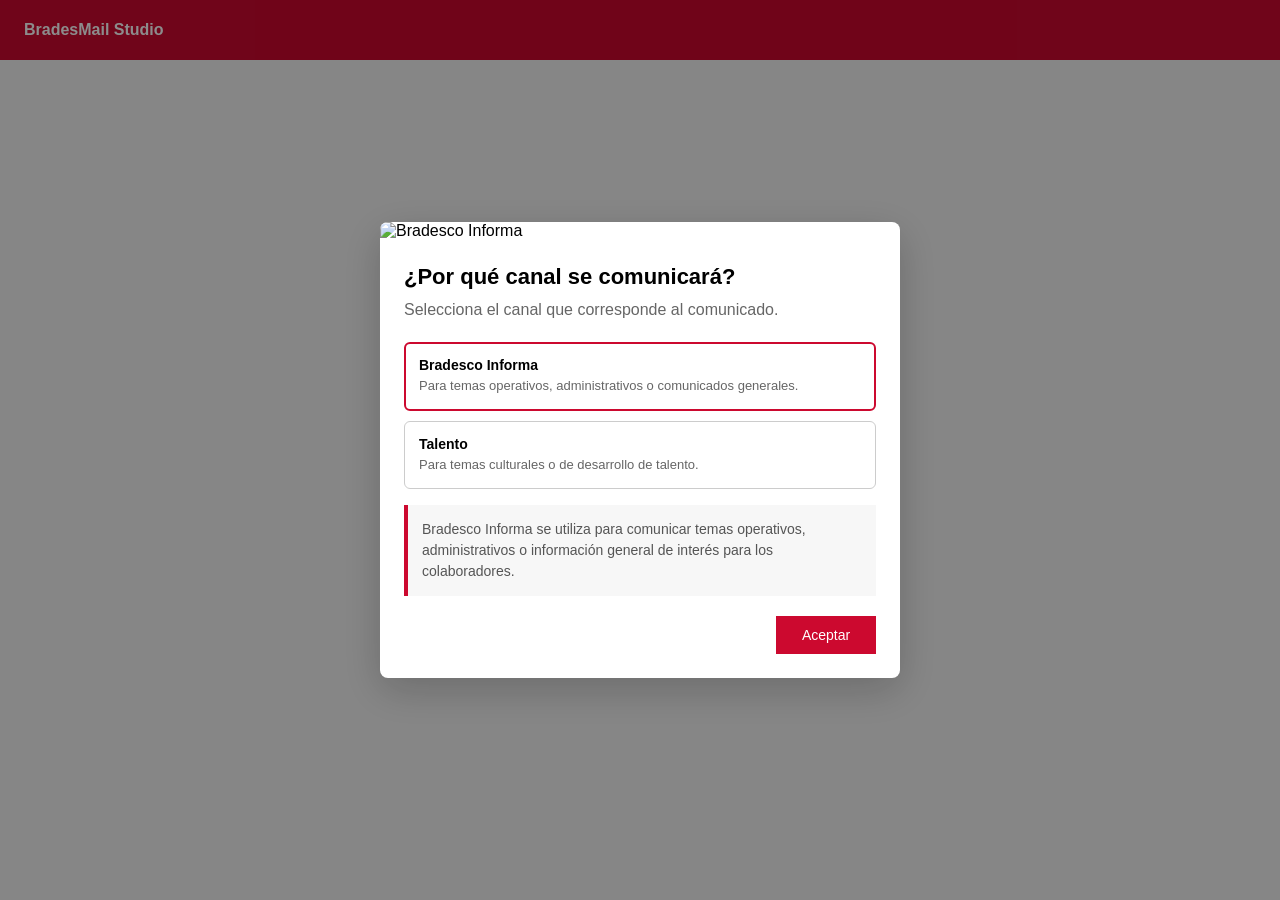
==== commit eb3076cc: "Agregar selección inicial de canal y encabezado" ====
--- a/correos.html
+++ b/correos.html
@@ -20,6 +20,59 @@
 button { padding: 10px 14px; border: 1px solid #ccc; background: #fff; cursor: pointer; font-size: 14px; }
 button.primary { background: #CC092F; border-color: #CC092F; color: #fff; }
 .preview { min-width: 0; display: flex; flex-direction: column; }
+
+/* Selector inicial de canal */
+.channel-overlay {
+  position: fixed;
+  inset: 0;
+  z-index: 2000;
+  display: flex;
+  align-items: center;
+  justify-content: center;
+  padding: 24px;
+  background: rgba(0, 0, 0, 0.45);
+}
+.channel-card {
+  width: min(520px, 100%);
+  background: #fff;
+  border-radius: 8px;
+  box-shadow: 0 12px 40px rgba(0,0,0,.2);
+  overflow: hidden;
+}
+.channel-image {
+  width: 100%;
+  height: auto;
+  display: block;
+}
+.channel-content { padding: 24px; }
+.channel-content h2 { margin: 0 0 8px; font-size: 22px; }
+.channel-content > p { margin: 0 0 20px; color: #666; line-height: 1.5; }
+.channel-options { display: grid; gap: 10px; }
+.channel-option {
+  width: 100%;
+  text-align: left;
+  padding: 14px;
+  border: 1px solid #ccc;
+  border-radius: 6px;
+  background: #fff;
+  cursor: pointer;
+}
+.channel-option strong { display: block; margin-bottom: 4px; }
+.channel-option span { display: block; color: #666; font-size: 13px; line-height: 1.4; }
+.channel-option.selected { border: 2px solid #CC092F; padding: 13px; }
+.channel-description {
+  margin-top: 16px;
+  padding: 14px;
+  background: #f7f7f7;
+  border-left: 4px solid #CC092F;
+  color: #555;
+  font-size: 14px;
+  line-height: 1.5;
+}
+.channel-actions { margin-top: 20px; text-align: right; }
+.channel-actions button { min-width: 100px; }
+.editor-locked { visibility: hidden; }
+
 .preview-bar { height: 50px; background: #fff; border-bottom: 1px solid #ddd; display: flex; align-items: center; padding: 0 16px; }
 .preview-bar strong { font-size: 14px; }
 .frame-wrap { flex: 1; min-height: 0; }
@@ -32,8 +85,38 @@
 </style>
 </head>
 <body>
+
+<div class="channel-overlay" id="channel-overlay">
+  <div class="channel-card" role="dialog" aria-modal="true" aria-labelledby="channel-title">
+    <img class="channel-image" id="channel-image" src="https://github.com/RichyIniesta/app-comunicacion/blob/main/bradesco-informa-plantilla-1-1.png?raw=true" alt="Bradesco Informa">
+    <div class="channel-content">
+      <h2 id="channel-title">¿Por qué canal se comunicará?</h2>
+      <p>Selecciona el canal que corresponde al comunicado.</p>
+
+      <div class="channel-options">
+        <button type="button" class="channel-option selected" data-channel="informa">
+          <strong>Bradesco Informa</strong>
+          <span>Para temas operativos, administrativos o comunicados generales.</span>
+        </button>
+        <button type="button" class="channel-option" data-channel="talento">
+          <strong>Talento</strong>
+          <span>Para temas culturales o de desarrollo de talento.</span>
+        </button>
+      </div>
+
+      <div class="channel-description" id="channel-description">
+        Bradesco Informa se utiliza para comunicar temas operativos, administrativos o información general de interés para los colaboradores.
+      </div>
+
+      <div class="channel-actions">
+        <button type="button" class="primary" id="accept-channel">Aceptar</button>
+      </div>
+    </div>
+  </div>
+</div>
+
 <header><a href="index.html">BradesMail Studio</a></header>
-<main>
+<main class="editor-locked" id="editor-main">
 <section class="controls">
 <h1>Generador de correos</h1>
 <p>Selecciona el encabezado que quieres utilizar.</p>
@@ -105,6 +188,38 @@
   document.body.removeChild(link);
   URL.revokeObjectURL(url);
 }
+const channelOverlay = document.getElementById("channel-overlay");
+const editorMain = document.getElementById("editor-main");
+const channelImage = document.getElementById("channel-image");
+const channelDescription = document.getElementById("channel-description");
+const channelOptions = document.querySelectorAll(".channel-option");
+const acceptChannelButton = document.getElementById("accept-channel");
+let selectedChannel = "informa";
+
+function selectChannel(channel) {
+  selectedChannel = channel;
+  document.getElementById("header-select").value = channel;
+  channelImage.src = HEADER_PRESETS[channel];
+  channelImage.alt = channel === "informa" ? "Bradesco Informa" : "Talento";
+  channelDescription.textContent = channel === "informa"
+    ? "Bradesco Informa se utiliza para comunicar temas operativos, administrativos o información general de interés para los colaboradores."
+    : "Talento se utiliza para comunicar temas culturales o de desarrollo de talento."; 
+  channelOptions.forEach(option => {
+    option.classList.toggle("selected", option.dataset.channel === channel);
+  });
+}
+
+channelOptions.forEach(option => {
+  option.addEventListener("click", () => selectChannel(option.dataset.channel));
+});
+
+acceptChannelButton.addEventListener("click", () => {
+  selectChannel(selectedChannel);
+  channelOverlay.style.display = "none";
+  editorMain.classList.remove("editor-locked");
+  updatePreview();
+});
+
 document.getElementById("header-select").addEventListener("change", updatePreview);
 document.getElementById("copy-html").addEventListener("click", copyHTML);
 document.getElementById("download-html").addEventListener("click", downloadHTML);
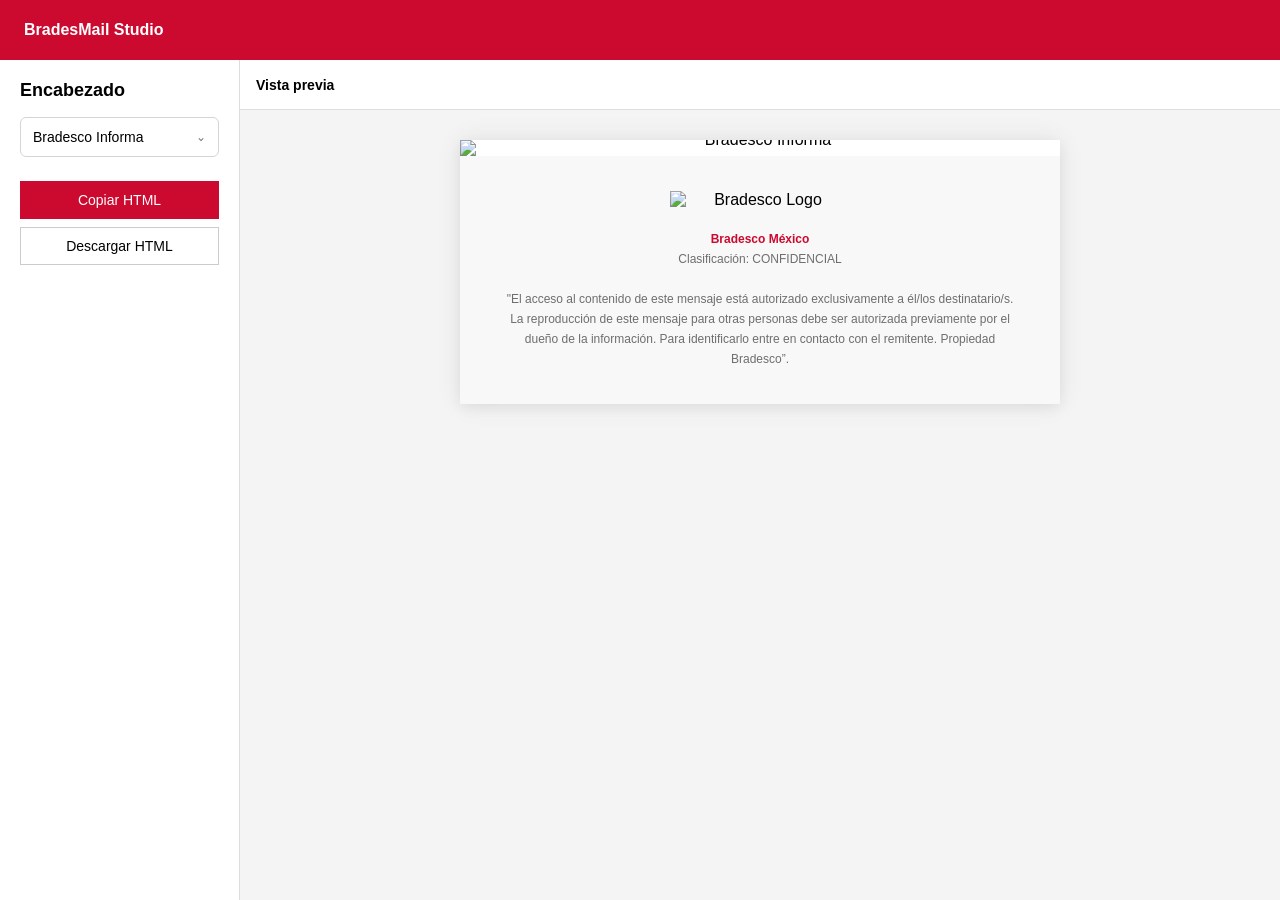
==== commit 18d34641: "Simplificar selector de encabezado del generador" ====
--- a/correos.html
+++ b/correos.html
@@ -10,148 +10,151 @@
 body { display: flex; flex-direction: column; background: #f4f4f4; }
 header { height: 60px; background: #CC092F; display: flex; align-items: center; padding: 0 24px; }
 header a { color: #fff; text-decoration: none; font-weight: bold; }
-main { flex: 1; display: grid; grid-template-columns: 320px 1fr; min-height: 0; }
-.controls { background: #fff; border-right: 1px solid #ddd; padding: 24px; }
-.controls h1 { margin: 0 0 8px; font-size: 20px; }
-.controls p { margin: 0 0 24px; color: #666; line-height: 1.5; }
-label { display: block; margin-bottom: 8px; font-size: 14px; font-weight: bold; }
-select { width: 100%; padding: 10px; font-size: 14px; }
-.actions { margin-top: 24px; display: flex; gap: 8px; flex-direction: column; }
+
+main { flex: 1; min-height: 0; display: flex; }
+.controls {
+  width: 240px;
+  flex: 0 0 240px;
+  position: relative;
+  background: #fff;
+  border-right: 1px solid #ddd;
+  padding: 20px;
+}
+.controls h1 { margin: 0 0 16px; font-size: 18px; }
+.header-picker { position: relative; }
+.header-button {
+  width: 100%;
+  display: flex;
+  align-items: center;
+  justify-content: space-between;
+  gap: 12px;
+  padding: 11px 12px;
+  border: 1px solid #d5d5d5;
+  border-radius: 6px;
+  background: #fff;
+  text-align: left;
+}
+.header-button span { font-size: 14px; }
+.header-button .arrow { font-size: 12px; color: #777; }
+.header-menu {
+  position: absolute;
+  z-index: 20;
+  top: calc(100% + 8px);
+  left: 0;
+  width: 220px;
+  padding: 6px;
+  background: #fff;
+  border: 1px solid #ddd;
+  border-radius: 8px;
+  box-shadow: 0 8px 24px rgba(0,0,0,.12);
+  display: none;
+}
+.header-menu.open { display: block; }
+.header-option {
+  width: 100%;
+  padding: 10px 11px;
+  border: 0;
+  border-radius: 5px;
+  background: transparent;
+  text-align: left;
+  cursor: pointer;
+  font-size: 14px;
+}
+.header-option:hover { background: #f5f5f5; }
+.header-option.selected {
+  background: #f7f7f7;
+  font-weight: bold;
+}
+.actions {
+  margin-top: 24px;
+  display: flex;
+  gap: 8px;
+  flex-direction: column;
+}
 button { padding: 10px 14px; border: 1px solid #ccc; background: #fff; cursor: pointer; font-size: 14px; }
 button.primary { background: #CC092F; border-color: #CC092F; color: #fff; }
-.preview { min-width: 0; display: flex; flex-direction: column; }
-
-/* Selector inicial de canal */
-.channel-overlay {
-  position: fixed;
-  inset: 0;
-  z-index: 2000;
+
+.preview { min-width: 0; flex: 1; display: flex; flex-direction: column; }
+.preview-bar {
+  height: 50px;
+  background: #fff;
+  border-bottom: 1px solid #ddd;
   display: flex;
   align-items: center;
-  justify-content: center;
-  padding: 24px;
-  background: rgba(0, 0, 0, 0.45);
-}
-.channel-card {
-  width: min(520px, 100%);
-  background: #fff;
-  border-radius: 8px;
-  box-shadow: 0 12px 40px rgba(0,0,0,.2);
-  overflow: hidden;
-}
-.channel-image {
-  width: 100%;
-  height: auto;
-  display: block;
-}
-.channel-content { padding: 24px; }
-.channel-content h2 { margin: 0 0 8px; font-size: 22px; }
-.channel-content > p { margin: 0 0 20px; color: #666; line-height: 1.5; }
-.channel-options { display: grid; gap: 10px; }
-.channel-option {
-  width: 100%;
-  text-align: left;
-  padding: 14px;
-  border: 1px solid #ccc;
-  border-radius: 6px;
-  background: #fff;
-  cursor: pointer;
-}
-.channel-option strong { display: block; margin-bottom: 4px; }
-.channel-option span { display: block; color: #666; font-size: 13px; line-height: 1.4; }
-.channel-option.selected { border: 2px solid #CC092F; padding: 13px; }
-.channel-description {
-  margin-top: 16px;
-  padding: 14px;
-  background: #f7f7f7;
-  border-left: 4px solid #CC092F;
-  color: #555;
-  font-size: 14px;
-  line-height: 1.5;
-}
-.channel-actions { margin-top: 20px; text-align: right; }
-.channel-actions button { min-width: 100px; }
-.editor-locked { visibility: hidden; }
-
-.preview-bar { height: 50px; background: #fff; border-bottom: 1px solid #ddd; display: flex; align-items: center; padding: 0 16px; }
+  padding: 0 16px;
+}
 .preview-bar strong { font-size: 14px; }
 .frame-wrap { flex: 1; min-height: 0; }
 iframe { width: 100%; height: 100%; border: 0; display: block; }
+
 @media (max-width: 800px) {
-  main { grid-template-columns: 1fr; }
-  .controls { border-right: 0; border-bottom: 1px solid #ddd; }
-  .preview { min-height: 500px; }
+  main { flex-direction: column; }
+  .controls {
+    width: 100%;
+    flex-basis: auto;
+    border-right: 0;
+    border-bottom: 1px solid #ddd;
+  }
 }
 </style>
 </head>
 <body>
-
-<div class="channel-overlay" id="channel-overlay">
-  <div class="channel-card" role="dialog" aria-modal="true" aria-labelledby="channel-title">
-    <img class="channel-image" id="channel-image" src="https://github.com/RichyIniesta/app-comunicacion/blob/main/bradesco-informa-plantilla-1-1.png?raw=true" alt="Bradesco Informa">
-    <div class="channel-content">
-      <h2 id="channel-title">¿Por qué canal se comunicará?</h2>
-      <p>Selecciona el canal que corresponde al comunicado.</p>
-
-      <div class="channel-options">
-        <button type="button" class="channel-option selected" data-channel="informa">
-          <strong>Bradesco Informa</strong>
-          <span>Para temas operativos, administrativos o comunicados generales.</span>
-        </button>
-        <button type="button" class="channel-option" data-channel="talento">
-          <strong>Talento</strong>
-          <span>Para temas culturales o de desarrollo de talento.</span>
-        </button>
-      </div>
-
-      <div class="channel-description" id="channel-description">
-        Bradesco Informa se utiliza para comunicar temas operativos, administrativos o información general de interés para los colaboradores.
-      </div>
-
-      <div class="channel-actions">
-        <button type="button" class="primary" id="accept-channel">Aceptar</button>
-      </div>
+<header><a href="index.html">BradesMail Studio</a></header>
+
+<main>
+<section class="controls">
+  <h1>Encabezado</h1>
+
+  <div class="header-picker">
+    <button type="button" class="header-button" id="header-button" aria-expanded="false" aria-haspopup="true">
+      <span id="header-button-label">Bradesco Informa</span>
+      <span class="arrow">⌄</span>
+    </button>
+
+    <div class="header-menu" id="header-menu" role="menu">
+      <button type="button" class="header-option selected" data-channel="informa" role="menuitem">
+        Bradesco Informa
+      </button>
+      <button type="button" class="header-option" data-channel="talento" role="menuitem">
+        Talento
+      </button>
     </div>
   </div>
-</div>
-
-<header><a href="index.html">BradesMail Studio</a></header>
-<main class="editor-locked" id="editor-main">
-<section class="controls">
-<h1>Generador de correos</h1>
-<p>Selecciona el encabezado que quieres utilizar.</p>
-<label for="header-select">Encabezado</label>
-<select id="header-select">
-<option value="informa">Bradesco Informa</option>
-<option value="talento">Talento</option>
-</select>
-<div class="actions">
-<button type="button" class="primary" id="copy-html">Copiar HTML</button>
-<button type="button" id="download-html">Descargar HTML</button>
-</div>
+
+  <div class="actions">
+    <button type="button" class="primary" id="copy-html">Copiar HTML</button>
+    <button type="button" id="download-html">Descargar HTML</button>
+  </div>
 </section>
+
 <section class="preview">
-<div class="preview-bar"><strong>Vista previa</strong></div>
-<div class="frame-wrap"><iframe id="preview-frame" title="Vista previa del correo"></iframe></div>
+  <div class="preview-bar"><strong>Vista previa</strong></div>
+  <div class="frame-wrap"><iframe id="preview-frame" title="Vista previa del correo"></iframe></div>
 </section>
 </main>
+
 <script>
 const HEADER_PRESETS = {
   informa: "https://github.com/RichyIniesta/app-comunicacion/blob/main/bradesco-informa-plantilla-1-1.png?raw=true",
   talento: "https://github.com/RichyIniesta/app-comunicacion/blob/2c748b4cb507990cbb4631dc37b53963b1576bd2/bradesco-informa-plantilla-1-2.png?raw=true"
 };
+
 let rawTemplate = "";
+let selectedChannel = "informa";
+
 async function loadTemplate() {
   const response = await fetch("plantilla.html");
   if (!response.ok) throw new Error("No se pudo cargar plantilla.html");
   rawTemplate = await response.text();
   updatePreview();
 }
+
 function buildHTML() {
   if (!rawTemplate) return "";
-  const header = document.getElementById("header-select").value;
-  const imageUrl = HEADER_PRESETS[header];
-  const alt = header === "informa" ? "Bradesco Informa" : "Talento";
+
+  const imageUrl = HEADER_PRESETS[selectedChannel];
+  const alt = selectedChannel === "informa" ? "Bradesco Informa" : "Talento";
+
   const headerBlock = `
 <tr>
 <td align="center" width="600" style="margin: 0; padding: 0; line-height: 0;">
@@ -159,8 +162,10 @@
 </td>
 </tr>
 `;
+
   return rawTemplate.replace("{{BLOQUES_CONTENIDO}}", headerBlock);
 }
+
 function updatePreview() {
   const iframe = document.getElementById("preview-frame");
   const doc = iframe.contentDocument || iframe.contentWindow.document;
@@ -168,6 +173,7 @@
   doc.write(buildHTML());
   doc.close();
 }
+
 async function copyHTML() {
   try {
     await navigator.clipboard.writeText(buildHTML());
@@ -177,52 +183,62 @@
     alert("No fue posible copiar el HTML.");
   }
 }
+
 function downloadHTML() {
   const blob = new Blob([buildHTML()], { type: "text/html" });
   const url = URL.createObjectURL(blob);
   const link = document.createElement("a");
+
   link.href = url;
   link.download = "correo-bradesco.html";
+
   document.body.appendChild(link);
   link.click();
   document.body.removeChild(link);
   URL.revokeObjectURL(url);
 }
-const channelOverlay = document.getElementById("channel-overlay");
-const editorMain = document.getElementById("editor-main");
-const channelImage = document.getElementById("channel-image");
-const channelDescription = document.getElementById("channel-description");
-const channelOptions = document.querySelectorAll(".channel-option");
-const acceptChannelButton = document.getElementById("accept-channel");
-let selectedChannel = "informa";
+
+const headerButton = document.getElementById("header-button");
+const headerButtonLabel = document.getElementById("header-button-label");
+const headerMenu = document.getElementById("header-menu");
+const headerOptions = document.querySelectorAll(".header-option");
 
 function selectChannel(channel) {
   selectedChannel = channel;
-  document.getElementById("header-select").value = channel;
-  channelImage.src = HEADER_PRESETS[channel];
-  channelImage.alt = channel === "informa" ? "Bradesco Informa" : "Talento";
-  channelDescription.textContent = channel === "informa"
-    ? "Bradesco Informa se utiliza para comunicar temas operativos, administrativos o información general de interés para los colaboradores."
-    : "Talento se utiliza para comunicar temas culturales o de desarrollo de talento."; 
-  channelOptions.forEach(option => {
+
+  const label = channel === "informa" ? "Bradesco Informa" : "Talento";
+  headerButtonLabel.textContent = label;
+
+  headerOptions.forEach(option => {
     option.classList.toggle("selected", option.dataset.channel === channel);
   });
-}
-
-channelOptions.forEach(option => {
-  option.addEventListener("click", () => selectChannel(option.dataset.channel));
-});
-
-acceptChannelButton.addEventListener("click", () => {
-  selectChannel(selectedChannel);
-  channelOverlay.style.display = "none";
-  editorMain.classList.remove("editor-locked");
+
   updatePreview();
-});
-
-document.getElementById("header-select").addEventListener("change", updatePreview);
+}
+
+headerButton.addEventListener("click", () => {
+  const isOpen = headerMenu.classList.toggle("open");
+  headerButton.setAttribute("aria-expanded", String(isOpen));
+});
+
+headerOptions.forEach(option => {
+  option.addEventListener("click", () => {
+    selectChannel(option.dataset.channel);
+    headerMenu.classList.remove("open");
+    headerButton.setAttribute("aria-expanded", "false");
+  });
+});
+
+document.addEventListener("click", event => {
+  if (!event.target.closest(".header-picker")) {
+    headerMenu.classList.remove("open");
+    headerButton.setAttribute("aria-expanded", "false");
+  }
+});
+
 document.getElementById("copy-html").addEventListener("click", copyHTML);
 document.getElementById("download-html").addEventListener("click", downloadHTML);
+
 loadTemplate().catch(error => {
   console.error(error);
   alert("No se pudo cargar la plantilla base. Abre la aplicación desde un servidor web.");
